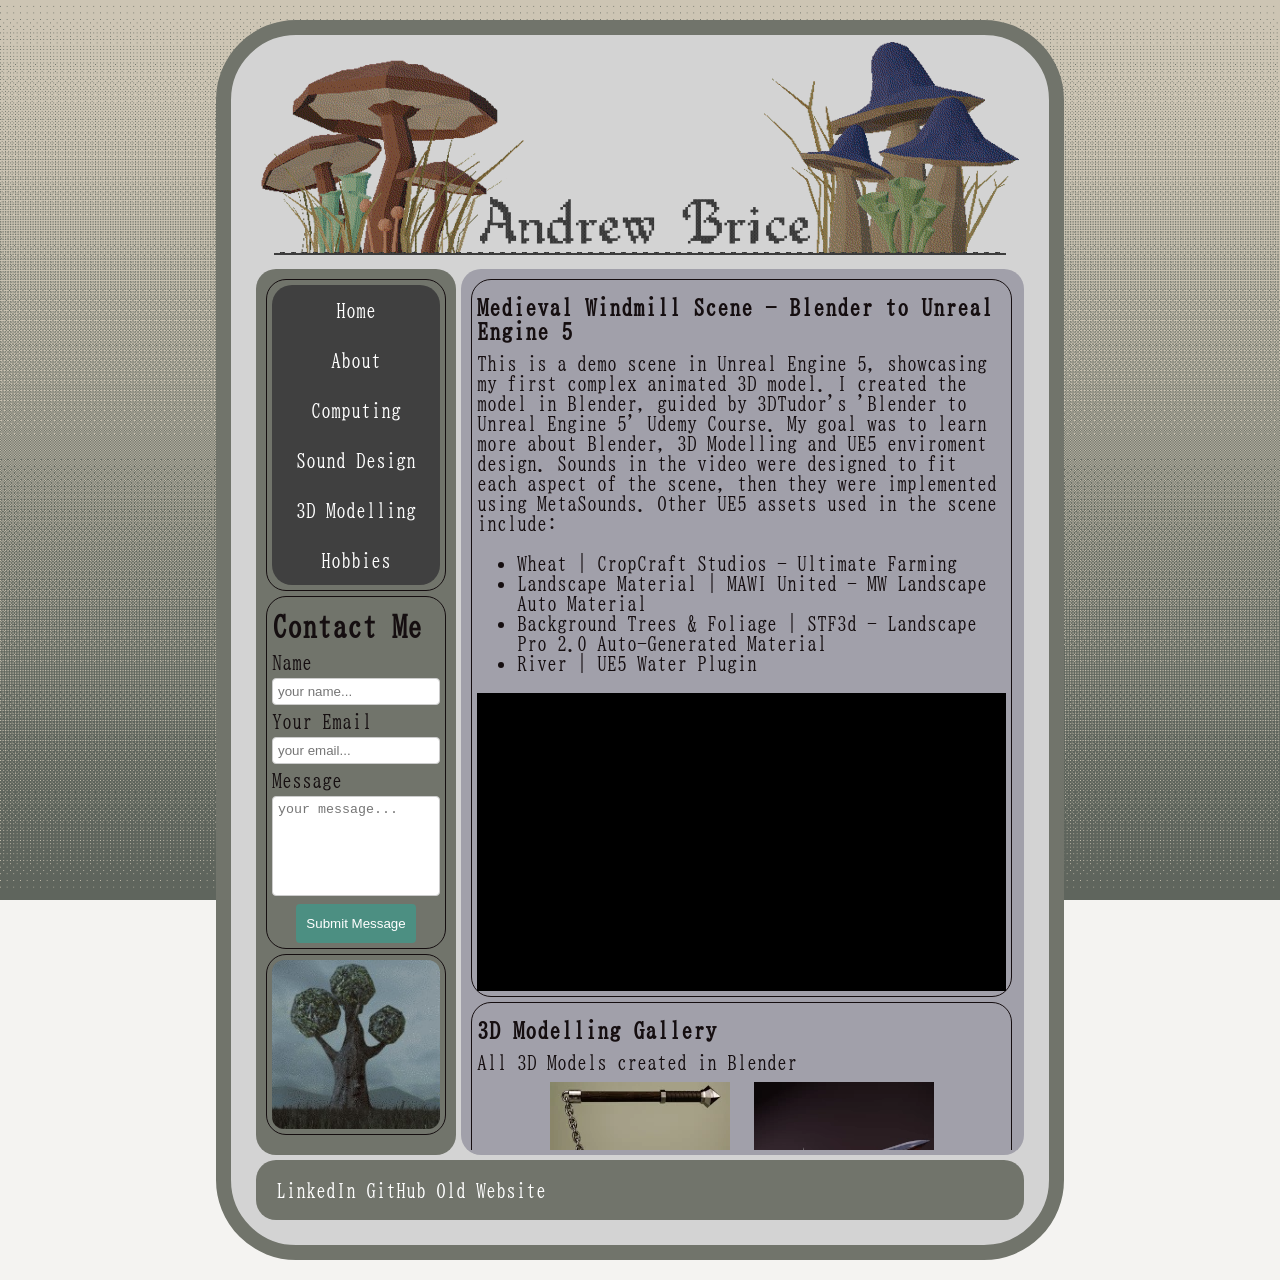
==== 3d.html @ 9695eddc "Initial commit of website" ====
<!DOCTYPE html>
<html lang="en">
<head>
    <meta charset="UTF-8">
    <meta name="viewport" content="width=device-width, initial-scale=1.0">
    <title>Andrew Brice Portfolio</title>
    <link rel="stylesheet" href="style.css">
</head>
<body>
    <div class="content-wrapper">
        <header>
            <div class="title-image">
                <img src="/res/WebsiteBanner-V2.png" alt="Andrew Brice" width="760" height="234">
            </div>
        </header>

        <main>
            <div class="scroll-wrap">
                <section class="main-subsection">
                    <h3>Medieval Windmill Scene - Blender to Unreal Engine 5</h3>
                    <p>
                        This is a demo scene in Unreal Engine 5, showcasing my first complex animated 3D model.
                        I created the model in Blender, guided by 3DTudor's 'Blender to Unreal Engine 5' Udemy Course. 
                        My goal was to learn more about Blender, 3D Modelling and UE5 enviroment design.
                        Sounds in the video were designed to fit each aspect of the scene, then they were implemented using MetaSounds.
                        Other UE5 assets used in the scene include:
                        <ul>
                            <li>Wheat | CropCraft Studios - Ultimate Farming</li>
                            <li>Landscape Material | MAWI United - MW Landscape Auto Material</li>
                            <li>Background Trees & Foliage | STF3d - Landscape Pro 2.0 Auto-Generated Material</li>
                            <li>River | UE5 Water Plugin</li>
                        </ul>
                    </p>
                    <div class="video-wrapper">
                        <iframe
                            src="https://www.youtube.com/embed/v59TJb-I_Xk?si=2k8HTopWos0K9ReH"
                            title="Audio Implementation Demo Reel"
                            frameborder="0"
                            allow="accelerometer; encrypted-media; picture-in-picture"
                            referrerpolicy="strict-origin-when-cross-origin"
                            allowfullscreen>
                        </iframe>
                    </div>
                </section>
                <section class="main-subsection">
                    <h3>3D Modelling Gallery</h3>
                    <p>All 3D Models created in Blender</p>
                    <div class="gallery">
                        <a href="/res/art/FlailRender3.png"target="_none">
                            <img src="/res/art/thumb/FlailRender3.webp" alt="Flail render" width="180" height="180" loading="lazy">
                        </a>
                        <a href="/res/art/VampireSword.png"target="_none">
                            <img src="/res/art/thumb/VampireSword.webp" alt="Vampire Sword" width="180" height="180" loading="lazy"> 
                        </a>
                        <a href="/res/art/SpiritTreeDay.png"target="_none">
                            <img src="/res/art/thumb/SpiritTreeDay.webp" alt="Spirit Tree Day" width="180" height="180" loading="lazy"> 
                        </a>
                        <a href="/res/art/SpiritTreeNight.png"target="_none">
                            <img src="/res/art/thumb/SpiritTreeNight.webp" alt="Spirit Tree Night" width="180" height="180" loading="lazy"> 
                        </a>
                        <a href="/res/art/Computer.png"target="_none">
                            <img src="/res/art/thumb/Computer.webp" alt="Computer" width="180" height="180" loading="lazy"> 
                        </a>
                        <a href="/res/art/Windmill-Sky-Front.jpg"target="_none">
                            <img src="/res/art/thumb/Windmill-Sky-Front.webp" alt="Windmill Front" width="180" height="180" loading="lazy"> 
                        </a>
                        <a href="/res/art/Windmill-Sky-Back.jpg"target="_none">
                            <img src="/res/art/thumb/Windmill-Sky-Back.webp" alt="Windmill Back" width="180" height="180" loading="lazy"> 
                        </a>
                    </div>
                </section>
            </div>
        </main>

        <aside>
            <section class="navsection">
                <nav class="navbar">
                    <ul>
                        <li><a href="index.html">Home</a></li>
                        <li><a href="about.html">About</a></li>
                        <li><a href="computing.html">Computing</a></li>
                        <li><a href="sound.html">Sound Design</a></li>
                        <li><a href="3d.html">3D Modelling</a></li>
                        <li><a href="hobbies.html">Hobbies</a></li>
                    </ul>
                </nav>
            </section>

            <section class="contact-me">
                <h2>
                    Contact Me
                </h2>

                <form action="https://formspree.io/f/xwvydpoo" method="post">
                    <label for="name">Name</label>
                    <input type="text" id="name" name="name" placeholder="your name...">

                    <label for="email">Your Email</label>
                    <input type="email" id="email" name="email" placeholder="your email...">

                    <label for="message">Message</label>
                    <textarea id="message" name="message" placeholder="your message..." style="height:100px"></textarea>

                    <input type="submit" value="Submit Message">
                </form>
                
            </section> 
            <section class="side-container">
                <div class="side-image">
                    <img src="/res/SpiritTree-Day-Clouds-resize-dithered.jpg" alt="Spirit Tree" width="180" height="171">
                </div>
            </section> 
        </aside>

        <footer>
            <a href="https://www.linkedin.com/in/andrew-b-232462142"target="_blank">LinkedIn</a>
            <a href="https://github.com/AndyB404"target="_blank">GitHub</a>
            <a href="https://andrewbrice.crd.co/"target="_blank">Old Website</a>
        </footer>
        
    </div>
</body>
</html>
---- style.css ----
@font-face {
    font-family: "BIZUDMincho";
    src: url("/fnt/BIZUDMincho-Regular-subset.ttf");
    font-display: swap;
}

@font-face {
    font-family: "RuneScape";
    src: url("/fnt/RuneScape Quill.ttf");
    font-display: swap;
}

body{
    padding: 20px 0;
    margin: 0px;
    background-image: url(/res/bg-greenwhite-dither.png);
    background-repeat: no-repeat;
    background-position: center;
    background-attachment: fixed;
    background-size: cover;
    background-color: #f4f3f1;
    color: #150e10;
    font-family: "BIZUDMincho", arial;
    font-size: 20px;
}

main{
    grid-area: main;
    background-color: #a1a0aa;
    margin-left: 5px;
    margin-bottom: 5px;
    padding: 5px;
    border-radius: 1em;
    max-height: 875.92px;
    overflow: hidden;
}

.main-subsection{
    border: 1px solid #150e10;
    margin: 5px;
    padding: 5px;
    border-radius: 1em; 
}

.scroll-wrap{
    height: 100%;
    overflow: auto;
    min-height: 0;
    box-sizing: border-box;
    padding-right: 2px;
}

h1{
    text-align: center;
    font-family: "RuneScape", Arial;
    font-size: 60px;
}

h2{
    margin-top: 10px;
    margin-bottom: 10px;
}

h3{
   margin-top: 10px;
   margin-bottom: 10px;
}

p{
   margin-top: 10px;
   margin-bottom: 10px; 
}

.navbar ul{
    list-style-type: none;
    background-color: hsl(0, 0%, 25%);
    padding: 0px;
    margin: 0px;
    overflow: hidden;
    border-radius: 1em;
}

.navbar{
    top:  0;
    grid-area: navbar;
}

.navbar a{
    color: white;
    text-decoration: none;
    padding: 15px;
    display: block;
    text-align: center;
} 

.navbar a:hover{
    background-color: hsl(0, 0%, 10%);    
}


::-webkit-scrollbar {
    width: 10px
}

::-webkit-scrollbar-track {
    background: #eee;
    box-shadow: inset 0 0 5px grey;
    border-radius: 4em;
}

::-webkit-scrollbar-thumb {
    background: hsl(0, 0%, 25%);
    border-radius: 4em;
}

::-webkit-scrollbar-thumb:hover {
  background: hsl(0, 0%, 10%); 
}

.gallery{
    grid-template-columns: repeat(auto-fill, 180px);
    justify-content: center;
    gap: 1.5rem;
    padding: 0;
    list-style: none;
    display: grid;    
}

.content-wrapper{
    min-height: 80vh;
    display: grid;
    grid-template-columns: 200px minmax(0,1fr);
    grid-template-rows: auto auto 1fr auto ;
    grid-template-areas:
    "header header header"
    "navbar navbar navbar"
    "sidebar main main"
    "footer footer footer";
    background-color: #d3d3d3;
    /*background-image: url();*/
    width: 60%;
    border: 15px solid #71746b;
    padding:  0 25px 25px 25px;
    margin: 0 auto;
    /*outline-style: dashed;*/
    border-radius: 4em;
}

header{
    grid-area: header;
    display: grid;
    place-items: center;
    min-width: 0;
}

.video-wrapper{
    width: 100%;
    max-width: 700px;
    margin: 0 auto;
    aspect-ratio: 16 / 9;
    background: #000;
}

.video-wrapper iframe{
    width: 100%;
    height: 100%;
    border: 0;
    display: block;
}

.title-image img{
    display: block;
    width: 100%;
    max-width: 100%;
    height: auto;
    margin: 0 auto;
}


aside{
    grid-area: sidebar;
    background-color: #71746b;
    margin-bottom: 5px;
    padding: 5px;
    border-radius: 1em;
    overflow: hidden;
}

.navsection{
    border: 1px solid #150e10;
    margin: 5px;
    padding: 5px;
    border-radius: 1em;
}

.contact-me{
    border: 1px solid #150e10;
    margin: 5px;
    padding: 5px;
    border-radius: 1em;
}

input[type=text], input[type=email], textarea{

    width: 100%; 
    padding: 5px; 
    border: 1px solid #ccc;
    border-radius: 4px; 
    box-sizing: border-box;
    margin-top: 6px; 
    margin-bottom: 6px;   
}

textarea{
    resize: none;
}

input[type=submit]{
    background-color: #4c8f82;
    color: white;
    padding: 12px 10px;
    border: none;
    border-radius: 4px;
    cursor: pointer;
    display: block;
    margin: 0 auto;
    
}

input[type=submit]:hover {
  background-color: #78b392;
}

/*image wrapper*/
.side-container{
    border: 1px solid #150e10;
    margin: 5px;
    padding: 5px;
    border-radius: 1em;
}

/*image*/
.side-image img{
    display: block;
    width: 100%;
    max-width: 100%;
    max-height: 100%;
    height: auto;
    object-fit: contain;
    border-radius: 0.6em;
}

a:link{
    color: white;
    text-decoration: none;
}

a:visited{
    color: white;
    text-decoration: none;
}

a:hover{
    color: hsl(0, 1%, 72%);
    text-decoration: underline;
}

footer{
    grid-area: footer;
    padding: 1em;
    border-radius: 1em;
    background-color: #71746b;
}


/*@media screen and (max-width:600px) {
    aside, section{
        width: 100%;
    }
}
*/
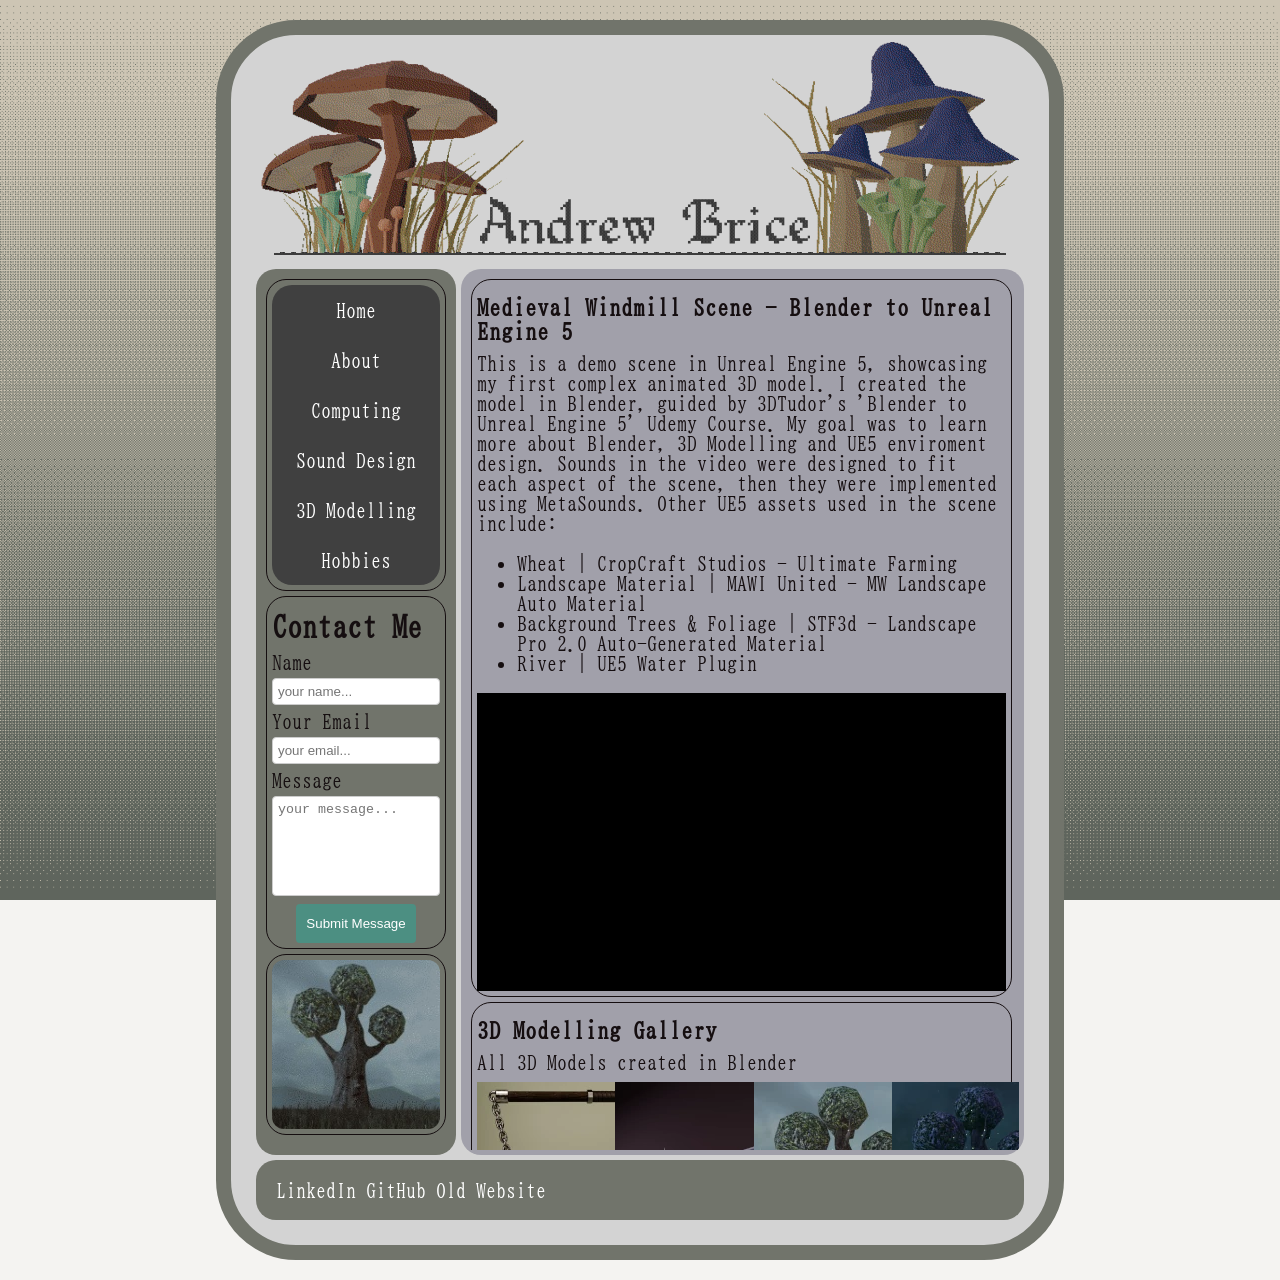
==== commit a4d6bd72: "feat: created paint crate programming project section" ====
--- a/3d.html
+++ b/3d.html
@@ -107,7 +107,7 @@
             </section> 
             <section class="side-container">
                 <div class="side-image">
-                    <img src="/res/SpiritTree-Day-Clouds-resize-dithered.jpg" alt="Spirit Tree" width="180" height="171">
+                    <img src="/res/SpiritTree-Day-Clouds-resize-dithered.jpg" alt="Spirit Tree" width="180" height="181">
                 </div>
             </section> 
         </aside>
--- a/style.css
+++ b/style.css
@@ -119,7 +119,7 @@
 }
 
 .gallery{
-    grid-template-columns: repeat(auto-fill, 180px);
+    grid-template-columns: repeat(auto-fill, minmax(90px, 1fr));
     justify-content: center;
     gap: 1.5rem;
     padding: 0;
@@ -127,11 +127,26 @@
     display: grid;    
 }
 
+.paintcrate-gallery{
+    grid-template-columns: minmax(0, 1fr);
+    justify-content: center;
+    gap: 1.5rem;
+    padding: 0;
+    list-style: none;
+    display: grid;    
+}
+
+.paintcrate-gallery img {
+    width: 100%;
+    height: auto;
+    display: block;
+}
+
 .content-wrapper{
     min-height: 80vh;
     display: grid;
     grid-template-columns: 200px minmax(0,1fr);
-    grid-template-rows: auto auto 1fr auto ;
+    grid-template-rows: auto auto minmax(0, 1fr) auto ;
     grid-template-areas:
     "header header header"
     "navbar navbar navbar"
@@ -179,6 +194,7 @@
 
 
 aside{
+    grid-template-columns: minmax(0, 1fr);
     grid-area: sidebar;
     background-color: #71746b;
     margin-bottom: 5px;
@@ -199,6 +215,17 @@
     margin: 5px;
     padding: 5px;
     border-radius: 1em;
+}
+
+/*image*/
+.side-image img{
+    display: block;
+    width: 100%;
+    max-width: 100%;
+    max-height: 100%;
+    height: auto;
+    object-fit: contain;
+    border-radius: 0.6em;
 }
 
 input[type=text], input[type=email], textarea{
@@ -240,17 +267,6 @@
     border-radius: 1em;
 }
 
-/*image*/
-.side-image img{
-    display: block;
-    width: 100%;
-    max-width: 100%;
-    max-height: 100%;
-    height: auto;
-    object-fit: contain;
-    border-radius: 0.6em;
-}
-
 a:link{
     color: white;
     text-decoration: none;
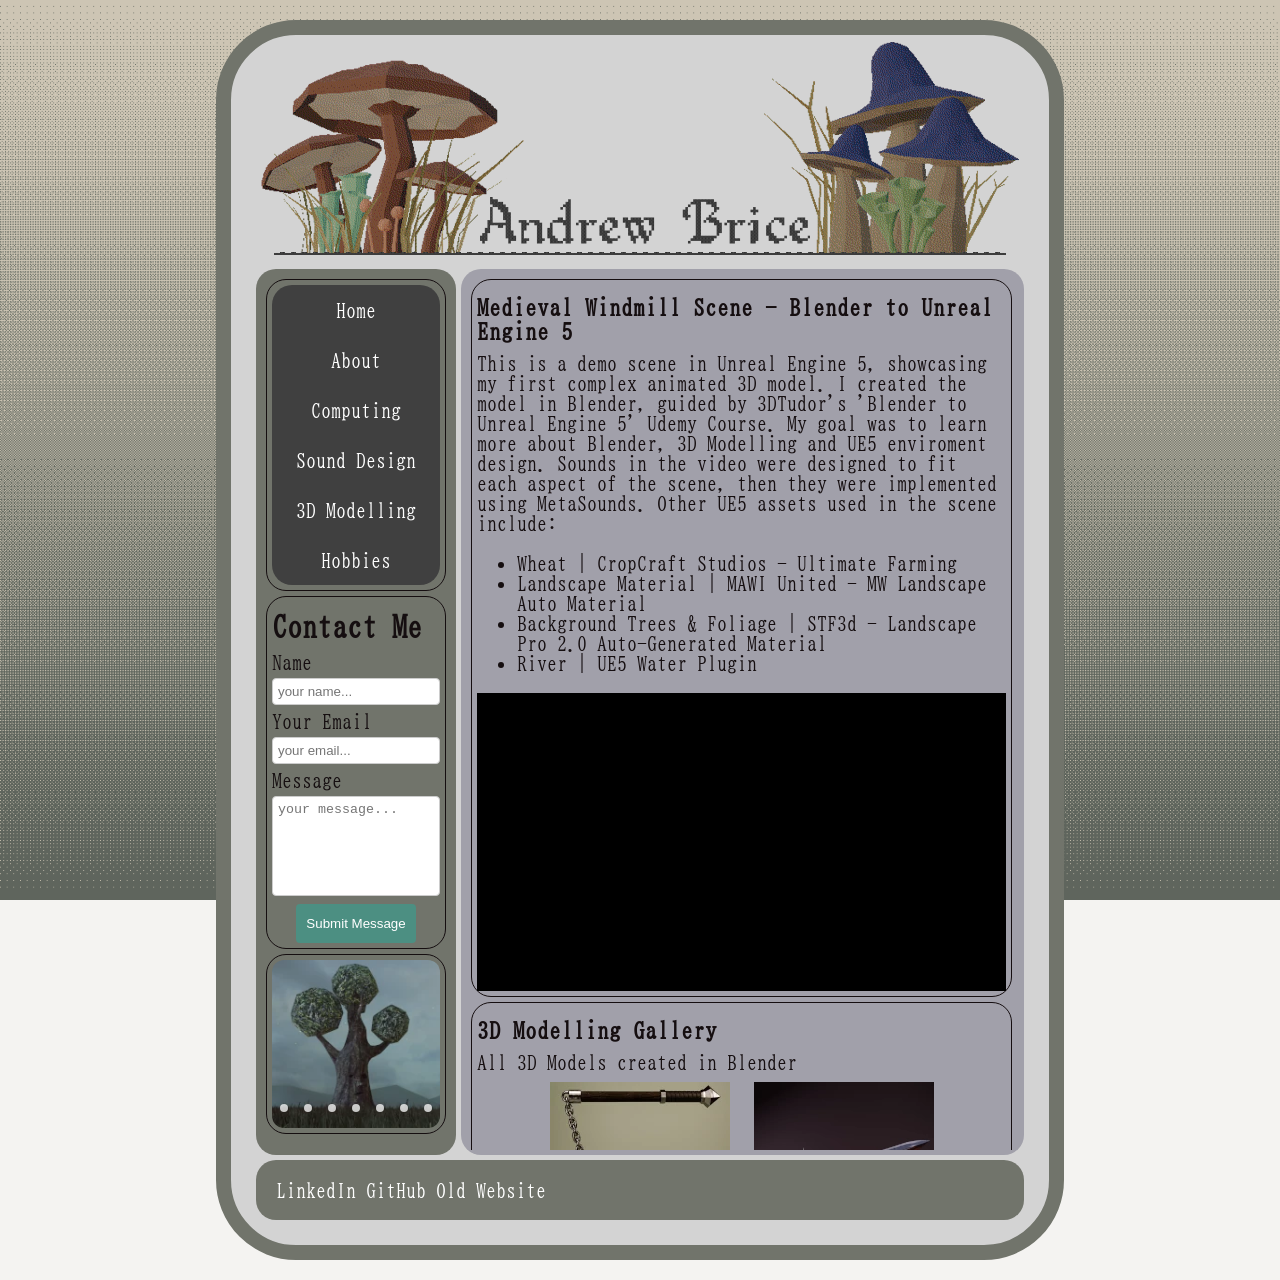
==== commit 61b2ae09: "feat: implemented aside image slider" ====
--- a/3d.html
+++ b/3d.html
@@ -106,10 +106,27 @@
                 
             </section> 
             <section class="side-container">
-                <div class="side-image">
-                    <img src="/res/SpiritTree-Day-Clouds-resize-dithered.jpg" alt="Spirit Tree" width="180" height="181">
+                <div class="side-image-wrapper">
+                    <div class="slider">
+                        <img id="slide-1" src="/res/art/thumb/SpiritTreeDay.webp" alt="Spirit Tree Day" width="180" height="180" loading="lazy"> 
+                        <img id="slide-2" src="/res/art/thumb/SpiritTreeNight.webp" alt="Spirit Tree Night" width="180" height="180" loading="lazy"> 
+                        <img id="slide-3" src="/res/art/thumb/FlailRender3.webp" alt="Flail" width="180" height="180" loading="lazy">
+                        <img id="slide-4" src="/res/art/thumb/VampireSword.webp" alt="Vampire Sword" width="180" height="180" loading="lazy"> 
+                        <img id="slide-5" src="/res/art/thumb/Computer.webp" alt="Computer" width="180" height="180" loading="lazy"> 
+                        <img id="slide-6" src="/res/art/thumb/Windmill-Sky-Front.webp" alt="Windmill Front" width="180" height="180" loading="lazy"> 
+                        <img id="slide-7" src="/res/art/thumb/Windmill-Sky-Back.webp" alt="Windmill Back" width="180" height="180" loading="lazy">
+                    </div>
+                    <div class="slider-nav">
+                        <a href="#slide-1"></a>
+                        <a href="#slide-2"></a>
+                        <a href="#slide-3"></a>
+                        <a href="#slide-4"></a>
+                        <a href="#slide-5"></a>
+                        <a href="#slide-6"></a>
+                        <a href="#slide-7"></a>
+                    </div>    
                 </div>
-            </section> 
+            </section>  
         </aside>
 
         <footer>
--- a/style.css
+++ b/style.css
@@ -119,13 +119,14 @@
 }
 
 .gallery{
-    grid-template-columns: repeat(auto-fill, minmax(90px, 1fr));
+    grid-template-columns: repeat(auto-fill, 180px);
     justify-content: center;
     gap: 1.5rem;
     padding: 0;
     list-style: none;
     display: grid;    
 }
+
 
 .paintcrate-gallery{
     grid-template-columns: minmax(0, 1fr);
@@ -217,17 +218,6 @@
     border-radius: 1em;
 }
 
-/*image*/
-.side-image img{
-    display: block;
-    width: 100%;
-    max-width: 100%;
-    max-height: 100%;
-    height: auto;
-    object-fit: contain;
-    border-radius: 0.6em;
-}
-
 input[type=text], input[type=email], textarea{
 
     width: 100%; 
@@ -259,13 +249,69 @@
   background-color: #78b392;
 }
 
-/*image wrapper*/
+
 .side-container{
     border: 1px solid #150e10;
     margin: 5px;
     padding: 5px;
     border-radius: 1em;
 }
+
+.side-image-wrapper{
+    position: relative;
+    max-width: 48rem;
+    margin: 0 auto;
+}
+
+/*image*/
+.slider img{
+    display: block;
+    scroll-snap-align: start;
+    width: 100%;
+    max-width: 100%;
+    height: auto;
+    object-fit: contain;
+    border-radius: 0.6em;
+}
+
+.slider{
+    display: flex;
+    overflow-x: auto;
+    scroll-snap-type: x mandatory;
+    scroll-behavior: smooth;
+    border-radius: 0.6rem;
+    -ms-overflow-style: none;
+    scrollbar-width: none;
+    
+}
+
+.slider::-webkit-scrollbar {
+	display: none;
+}
+
+.slider-nav{
+    display: flex;
+    column-gap: 1rem;
+    position: absolute;
+    bottom: 1rem;
+    left: 50%;
+    transform: translateX(-50%);
+    z-index: 1;
+}
+
+.slider-nav a {
+    width: 0.5rem;
+    height: 0.5rem;
+    border-radius: 50%;
+    background-color: #fff;
+    opacity: 0.75;
+    transition: opacity ease 250ms;
+}
+
+.slider-nav a:hover {
+    opacity: 1;
+}
+
 
 a:link{
     color: white;
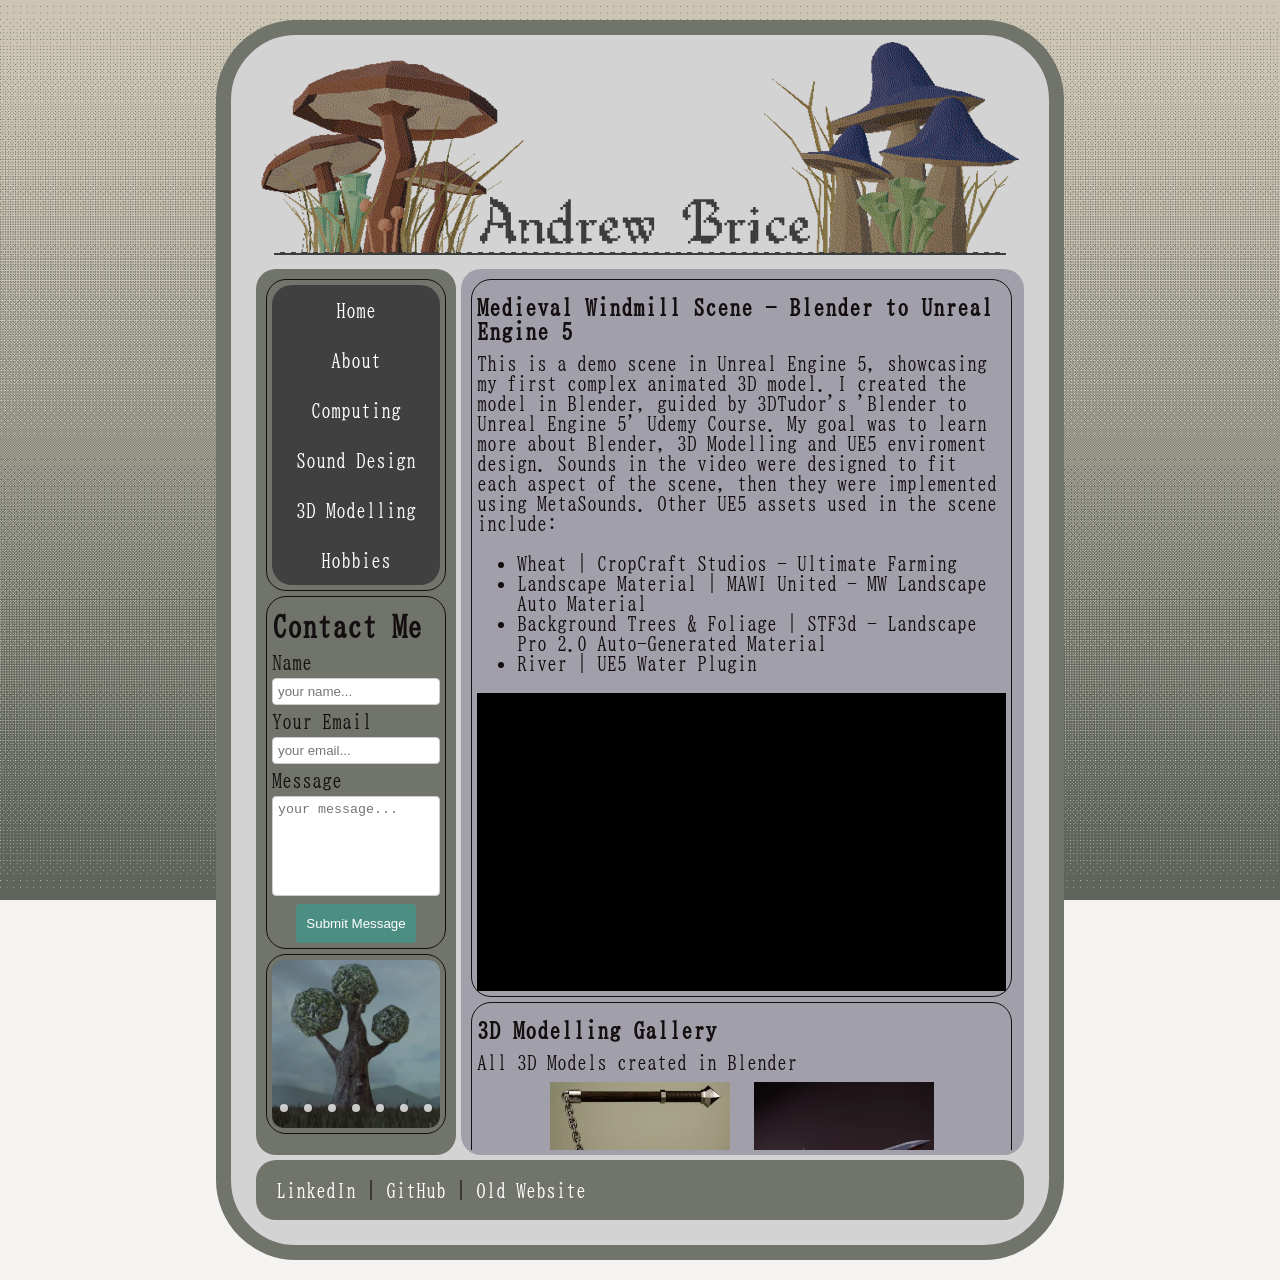
==== commit 87a07c66: "feat: created page for T430 modding project" ====
--- a/3d.html
+++ b/3d.html
@@ -130,9 +130,9 @@
         </aside>
 
         <footer>
-            <a href="https://www.linkedin.com/in/andrew-b-232462142"target="_blank">LinkedIn</a>
-            <a href="https://github.com/AndyB404"target="_blank">GitHub</a>
-            <a href="https://andrewbrice.crd.co/"target="_blank">Old Website</a>
+            <a href="https://www.linkedin.com/in/andrew-b-232462142">LinkedIn</a> |
+            <a href="https://github.com/AndyB404">GitHub</a> |
+            <a href="https://andrewbrice.crd.co/">Old Website</a>
         </footer>
         
     </div>
--- a/style.css
+++ b/style.css
@@ -193,6 +193,13 @@
     margin: 0 auto;
 }
 
+.general-image img{
+    display: block;
+    width: 100%;
+    max-width: 100%;
+    height: auto;
+    margin: 0 auto;
+}
 
 aside{
     grid-template-columns: minmax(0, 1fr);
